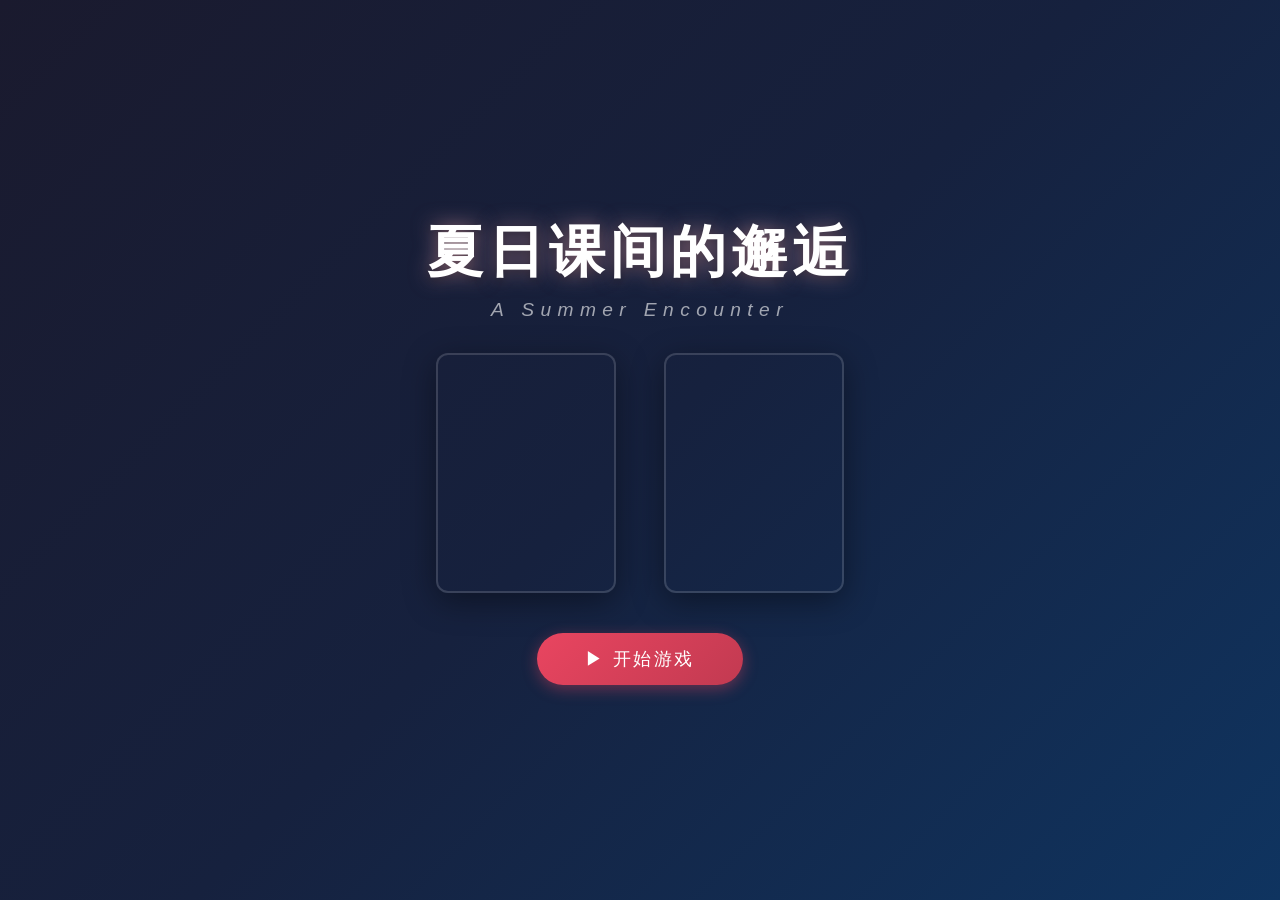
==== index.html @ ccaceec0 "Add files via upload" ====
<!DOCTYPE html>
<html lang="zh-CN">
<head>
    <meta charset="UTF-8">
    <meta name="viewport" content="width=device-width, initial-scale=1.0, viewport-fit=cover, maximum-scale=1.0, user-scalable=no">
    <title>夏日课间的邂逅</title>
    <link rel="stylesheet" href="css/style.css">
</head>
<body>
    <!-- 开始界面 -->
    <div id="title-screen" class="screen active">
        <div class="title-content">
            <h1 class="game-title">夏日课间的邂逅</h1>
            <p class="game-subtitle">A Summer Encounter</p>
            <div class="title-chars">
                <div class="title-char-preview" id="title-pangju"></div>
                <div class="title-char-preview" id="title-wangbc"></div>
            </div>
            <button id="start-btn" class="title-btn">▶ 开始游戏</button>
            <div class="title-menu">
                <button id="continue-btn" class="title-link" style="display:none;">继续游戏</button>
            </div>
        </div>
    </div>

    <!-- 游戏主界面 -->
    <div id="game-screen" class="screen">
        <!-- 背景层 -->
        <div id="background" class="background"></div>

        <!-- 角色立绘层 -->
        <div id="character-layer" class="character-layer">
            <div id="char-left" class="character char-left">
                <img id="char-left-img" src="" alt="">
            </div>
            <div id="char-right" class="character char-right">
                <img id="char-right-img" src="" alt="">
            </div>
        </div>

        <!-- 对话框 -->
        <div id="dialogue-box" class="dialogue-box">
            <div id="speaker-name" class="speaker-name"></div>
            <div id="dialogue-text" class="dialogue-text"></div>
            <div id="dialogue-hint" class="dialogue-hint">▼ 点击继续</div>
        </div>

        <!-- 选项区域 -->
        <div id="choice-area" class="choice-area" style="display:none;"></div>

        <!-- UI控制栏 -->
        <div id="ui-controls" class="ui-controls">
            <button id="btn-auto" class="ui-btn" title="自动播放">自动</button>
            <button id="btn-save" class="ui-btn" title="保存">保存</button>
            <button id="btn-load" class="ui-btn" title="读取">读取</button>
            <button id="btn-log" class="ui-btn" title="对话记录">记录</button>
            <button id="btn-skip" class="ui-btn" title="跳过">跳过</button>
            <button id="btn-menu" class="ui-btn" title="菜单">菜单</button>
        </div>
    </div>

    <!-- 结局界面 -->
    <div id="ending-screen" class="screen">
        <div class="ending-content">
            <h2 id="ending-title" class="ending-title"></h2>
            <div id="ending-text" class="ending-text"></div>
            <button id="ending-btn" class="title-btn">返回标题</button>
        </div>
    </div>

    <!-- 对话记录界面 -->
    <div id="log-screen" class="screen overlay">
        <div class="log-content">
            <h2>对话记录</h2>
            <div id="log-list" class="log-list"></div>
            <button id="log-close" class="title-btn small">关闭</button>
        </div>
    </div>

    <!-- 菜单界面 -->
    <div id="menu-screen" class="screen overlay">
        <div class="menu-content">
            <h2>菜单</h2>
            <div class="menu-options">
                <button id="menu-resume" class="menu-btn">继续游戏</button>
                <button id="menu-restart" class="menu-btn">重新开始</button>
                <button id="menu-title" class="menu-btn">返回标题</button>
            </div>
        </div>
    </div>

    <!-- 竖屏旋转提示（手机竖屏时显示，提示切换到横屏） -->
    <div id="rotate-hint">
        <div class="rotate-icon">📱</div>
        <div class="rotate-text">请旋转设备到横屏</div>
        <div class="rotate-sub">本游戏为横屏视觉小说，横屏体验更佳</div>
    </div>

    <script src="js/game.js"></script>
</body>
</html>
---- css/style.css ----
/* ===== 全局重置与基础样式 ===== */
* {
    margin: 0;
    padding: 0;
    box-sizing: border-box;
}

body {
    font-family: "Microsoft YaHei", "PingFang SC", "Hiragino Sans GB", sans-serif;
    background: #000;
    overflow: hidden;
    width: 100vw;
    height: 100vh;
    user-select: none;
    -webkit-user-select: none;
}

/* ===== 屏幕管理 ===== */
.screen {
    display: none;
    position: fixed;
    top: 0;
    left: 0;
    width: 100%;
    height: 100%;
    z-index: 1;
}

.screen.active {
    display: flex;
    align-items: center;
    justify-content: center;
}

.screen.overlay {
    z-index: 100;
    background: rgba(0, 0, 0, 0.7);
}

/* ===== 开始界面 ===== */
#title-screen {
    background: linear-gradient(135deg, #1a1a2e 0%, #16213e 50%, #0f3460 100%);
    flex-direction: column;
}

.title-content {
    text-align: center;
    z-index: 2;
}

.game-title {
    font-size: 3.5rem;
    color: #fff;
    text-shadow: 0 0 20px rgba(255, 182, 193, 0.5), 0 2px 10px rgba(0,0,0,0.5);
    margin-bottom: 0.5rem;
    letter-spacing: 0.3rem;
    animation: titleGlow 3s ease-in-out infinite alternate;
}

@keyframes titleGlow {
    from { text-shadow: 0 0 20px rgba(255, 182, 193, 0.3), 0 2px 10px rgba(0,0,0,0.5); }
    to { text-shadow: 0 0 30px rgba(255, 182, 193, 0.6), 0 2px 15px rgba(0,0,0,0.5); }
}

.game-subtitle {
    font-size: 1.2rem;
    color: rgba(255, 255, 255, 0.6);
    margin-bottom: 2rem;
    letter-spacing: 0.4rem;
    font-style: italic;
}

.title-chars {
    display: flex;
    justify-content: center;
    gap: 3rem;
    margin-bottom: 2.5rem;
}

.title-char-preview {
    width: 180px;
    height: 240px;
    border-radius: 12px;
    overflow: hidden;
    box-shadow: 0 8px 32px rgba(0, 0, 0, 0.4);
    border: 2px solid rgba(255, 255, 255, 0.15);
    transition: transform 0.3s ease;
    background-size: cover;
    background-position: center top;
}

.title-char-preview:hover {
    transform: scale(1.05) translateY(-8px);
}

.title-btn {
    padding: 14px 48px;
    font-size: 1.1rem;
    color: #fff;
    background: linear-gradient(135deg, #e94560 0%, #c23a51 100%);
    border: none;
    border-radius: 30px;
    cursor: pointer;
    letter-spacing: 0.15rem;
    transition: all 0.3s ease;
    box-shadow: 0 4px 15px rgba(233, 69, 96, 0.4);
}

.title-btn:hover {
    transform: translateY(-2px);
    box-shadow: 0 6px 25px rgba(233, 69, 96, 0.6);
}

.title-btn.small {
    padding: 10px 32px;
    font-size: 0.95rem;
}

.title-link {
    display: inline-block;
    margin-top: 1rem;
    color: rgba(255, 255, 255, 0.5);
    background: none;
    border: none;
    cursor: pointer;
    font-size: 0.9rem;
    text-decoration: underline;
    transition: color 0.3s;
}

.title-link:hover {
    color: #fff;
}

/* ===== 游戏主界面 ===== */
#game-screen {
    display: none;
    flex-direction: column;
    justify-content: flex-end;
}

#game-screen.active {
    display: flex;
}

/* 背景层 */
.background {
    position: absolute;
    top: 0;
    left: 0;
    width: 100%;
    height: 100%;
    background-size: cover;
    background-position: center;
    transition: opacity 0.8s ease;
    z-index: 0;
}

.background.fade-out {
    opacity: 0;
}

/* 角色立绘层 */
.character-layer {
    position: absolute;
    top: 0;
    left: 0;
    width: 100%;
    height: 85%;
    z-index: 1;
    display: flex;
    justify-content: space-between;
    align-items: flex-end;
    padding: 0 5%;
    pointer-events: none;
}

.character {
    height: 85%;
    max-height: 700px;
    transition: all 0.5s ease;
    opacity: 0;
    transform: translateY(20px);
    filter: drop-shadow(0 4px 20px rgba(0, 0, 0, 0.3));
}

.character.active {
    opacity: 1;
    transform: translateY(0);
}

.character.dimmed {
    opacity: 0.45;
    filter: drop-shadow(0 4px 20px rgba(0, 0, 0, 0.15)) grayscale(30%);
}

.character img {
    height: 100%;
    width: auto;
    object-fit: contain;
    object-position: bottom center;
}

.char-left {
    transform-origin: bottom left;
}

.char-right {
    transform-origin: bottom right;
}

/* 对话框 */
.dialogue-box {
    position: relative;
    z-index: 10;
    min-height: 160px;
    margin: 0 40px 24px 40px;
    padding: 22px 28px;
    background: linear-gradient(180deg, rgba(20, 20, 35, 0.92) 0%, rgba(10, 10, 20, 0.95) 100%);
    border-radius: 12px;
    border: 1px solid rgba(255, 255, 255, 0.08);
    backdrop-filter: blur(10px);
    box-shadow: 0 -4px 30px rgba(0, 0, 0, 0.4), inset 0 1px 0 rgba(255, 255, 255, 0.05);
    cursor: pointer;
    transition: all 0.3s ease;
}

.dialogue-box:hover {
    border-color: rgba(255, 255, 255, 0.15);
}

.speaker-name {
    position: absolute;
    top: -16px;
    left: 20px;
    padding: 4px 18px;
    font-size: 0.95rem;
    font-weight: bold;
    color: #fff;
    background: linear-gradient(135deg, #e94560 0%, #c23a51 100%);
    border-radius: 20px;
    white-space: nowrap;
    box-shadow: 0 2px 10px rgba(233, 69, 96, 0.3);
}

.speaker-name.narrator {
    background: linear-gradient(135deg, #667eea 0%, #764ba2 100%);
    box-shadow: 0 2px 10px rgba(102, 126, 234, 0.3);
}

.dialogue-text {
    font-size: 1.08rem;
    line-height: 1.8;
    color: #eee;
    min-height: 80px;
    word-break: break-word;
}

.dialogue-hint {
    position: absolute;
    bottom: 8px;
    right: 16px;
    font-size: 0.78rem;
    color: rgba(255, 255, 255, 0.35);
    animation: hintBlink 1s ease-in-out infinite alternate;
}

@keyframes hintBlink {
    from { opacity: 0.2; }
    to { opacity: 0.6; }
}

/* 选项区域 */
.choice-area {
    position: absolute;
    bottom: 200px;
    left: 50%;
    transform: translateX(-50%);
    z-index: 20;
    display: flex;
    flex-direction: column;
    gap: 12px;
    width: 90%;
    max-width: 600px;
}

.choice-btn {
    padding: 16px 28px;
    font-size: 1.05rem;
    color: #fff;
    background: linear-gradient(135deg, rgba(30, 30, 50, 0.95) 0%, rgba(20, 20, 35, 0.95) 100%);
    border: 1px solid rgba(255, 255, 255, 0.15);
    border-radius: 10px;
    cursor: pointer;
    text-align: left;
    transition: all 0.3s ease;
    backdrop-filter: blur(8px);
    letter-spacing: 0.03rem;
}

.choice-btn:hover {
    background: linear-gradient(135deg, rgba(233, 69, 96, 0.8) 0%, rgba(194, 58, 81, 0.8) 100%);
    border-color: rgba(233, 69, 96, 0.5);
    transform: translateX(8px);
    box-shadow: 0 4px 20px rgba(233, 69, 96, 0.3);
}

/* UI控制栏 */
.ui-controls {
    position: absolute;
    top: 12px;
    right: 16px;
    z-index: 15;
    display: flex;
    gap: 6px;
}

.ui-btn {
    padding: 6px 12px;
    font-size: 0.75rem;
    color: rgba(255, 255, 255, 0.5);
    background: rgba(0, 0, 0, 0.4);
    border: 1px solid rgba(255, 255, 255, 0.1);
    border-radius: 6px;
    cursor: pointer;
    transition: all 0.2s ease;
    backdrop-filter: blur(4px);
}

.ui-btn:hover {
    color: #fff;
    background: rgba(255, 255, 255, 0.1);
    border-color: rgba(255, 255, 255, 0.25);
}

.ui-btn.active {
    color: #e94560;
    border-color: rgba(233, 69, 96, 0.4);
}

/* ===== 结局界面 ===== */
#ending-screen {
    background: linear-gradient(180deg, rgba(0, 0, 0, 0.85) 0%, rgba(20, 10, 30, 0.95) 100%);
    flex-direction: column;
}

.ending-content {
    text-align: center;
    z-index: 2;
}

.ending-title {
    font-size: 2.2rem;
    color: #ffd700;
    text-shadow: 0 0 20px rgba(255, 215, 0, 0.4);
    margin-bottom: 1.5rem;
    letter-spacing: 0.2rem;
}

.ending-text {
    font-size: 1.05rem;
    color: rgba(255, 255, 255, 0.8);
    line-height: 2;
    max-width: 600px;
    margin-bottom: 2rem;
}

/* ===== 对话记录 ===== */
.log-content {
    background: rgba(15, 15, 25, 0.98);
    border-radius: 16px;
    padding: 30px;
    width: 90vw;
    max-width: 700px;
    max-height: 80vh;
    overflow-y: auto;
}

.log-content h2 {
    color: #fff;
    margin-bottom: 1rem;
    text-align: center;
}

.log-list {
    display: flex;
    flex-direction: column;
    gap: 10px;
    margin-bottom: 1.5rem;
}

.log-entry {
    padding: 12px 16px;
    border-radius: 8px;
    background: rgba(255, 255, 255, 0.04);
    border-left: 3px solid #e94560;
}

.log-entry .log-speaker {
    font-weight: bold;
    color: #e94560;
    font-size: 0.88rem;
    margin-bottom: 4px;
}

.log-entry .log-text {
    color: rgba(255, 255, 255, 0.8);
    font-size: 0.92rem;
    line-height: 1.6;
}

/* ===== 菜单 ===== */
.menu-content {
    background: rgba(15, 15, 25, 0.98);
    border-radius: 16px;
    padding: 36px;
    text-align: center;
}

.menu-content h2 {
    color: #fff;
    margin-bottom: 1.5rem;
}

.menu-options {
    display: flex;
    flex-direction: column;
    gap: 12px;
}

.menu-btn {
    padding: 14px 36px;
    font-size: 1rem;
    color: #fff;
    background: rgba(255, 255, 255, 0.06);
    border: 1px solid rgba(255, 255, 255, 0.12);
    border-radius: 10px;
    cursor: pointer;
    transition: all 0.3s ease;
}

.menu-btn:hover {
    background: rgba(233, 69, 96, 0.2);
    border-color: rgba(233, 69, 96, 0.4);
}

/* ===== 滚动条美化 ===== */
::-webkit-scrollbar {
    width: 6px;
}
::-webkit-scrollbar-track {
    background: transparent;
}
::-webkit-scrollbar-thumb {
    background: rgba(255, 255, 255, 0.15);
    border-radius: 3px;
}
::-webkit-scrollbar-thumb:hover {
    background: rgba(255, 255, 255, 0.3);
}

/* ===== 响应式适配 ===== */
@media (max-width: 768px) {
    .game-title {
        font-size: 2rem;
        letter-spacing: 0.15rem;
    }
    .title-char-preview {
        width: 120px;
        height: 160px;
    }
    .dialogue-box {
        margin: 0 16px 16px 16px;
        padding: 16px 18px;
        min-height: 130px;
    }
    .dialogue-text {
        font-size: 0.95rem;
    }
    .character {
        max-height: 450px;
    }
    .ui-controls {
        top: 8px;
        right: 8px;
    }
    .ui-btn {
        padding: 4px 8px;
        font-size: 0.68rem;
    }
}

/* =========================================================
   手机横屏（Landscape）适配
   目标：在高度很小的横屏手机上，保证立绘、对话框、选项
   都清晰可读、可点，并适配刘海/灵动岛安全区。
   ========================================================= */
@media (orientation: landscape) and (max-height: 600px) {

    /* --- 角色立绘层：横屏更矮，立绘占下方、左右分布 --- */
    .character-layer {
        height: 80%;
        padding: 0 2%;
        align-items: flex-end;
    }
    .character {
        height: 92%;
        max-height: 92vh;
    }

    /* --- 对话框：横屏变矮、变宽，贴底并避让安全区 --- */
    .dialogue-box {
        margin: 0
                calc(12px + env(safe-area-inset-right))
                calc(10px + env(safe-area-inset-bottom))
                calc(12px + env(safe-area-inset-left));
        padding: 12px 18px;
        min-height: 92px;
        border-radius: 10px;
    }
    .dialogue-text {
        font-size: 0.92rem;
        line-height: 1.55;
        min-height: 52px;
    }
    .speaker-name {
        font-size: 0.8rem;
        padding: 3px 14px;
        top: -13px;
        left: 16px;
    }
    .dialogue-hint {
        font-size: 0.7rem;
        bottom: 6px;
        right: 12px;
    }

    /* --- 选项：横屏下并排两列，节省垂直空间 --- */
    .choice-area {
        bottom: calc(104px + env(safe-area-inset-bottom));
        width: 94%;
        max-width: 880px;
        flex-direction: row;
        flex-wrap: wrap;
        justify-content: center;
        gap: 8px;
    }
    .choice-btn {
        flex: 1 1 42%;
        padding: 11px 18px;
        font-size: 0.9rem;
        text-align: center;
    }
    .choice-btn:hover {
        transform: translateY(-3px);
    }

    /* --- UI 控制栏：右上角，避让安全区，触控热区加大 --- */
    .ui-controls {
        top: calc(6px + env(safe-area-inset-top));
        right: calc(8px + env(safe-area-inset-right));
        gap: 5px;
    }
    .ui-btn {
        padding: 6px 10px;
        font-size: 0.7rem;
    }

    /* --- 标题界面横屏压缩 --- */
    .game-title {
        font-size: 2.1rem;
        letter-spacing: 0.2rem;
        margin-bottom: 0.3rem;
    }
    .game-subtitle {
        font-size: 0.95rem;
        margin-bottom: 0.8rem;
        letter-spacing: 0.25rem;
    }
    .title-chars {
        gap: 1.4rem;
        margin-bottom: 1rem;
    }
    .title-char-preview {
        width: 108px;
        height: 144px;
    }
    .title-btn {
        padding: 10px 36px;
        font-size: 1rem;
    }

    /* --- 结局 / 菜单 / 记录界面横屏压缩 --- */
    .ending-title {
        font-size: 1.7rem;
        margin-bottom: 0.8rem;
    }
    .ending-text {
        font-size: 0.92rem;
        line-height: 1.7;
        max-width: 82vw;
        margin-bottom: 1.2rem;
    }
    .ending-content,
    .menu-content,
    .log-content {
        padding: 18px 26px;
    }
    .log-content,
    .menu-content {
        max-height: 88vh;
    }
    .menu-btn {
        padding: 11px 30px;
        font-size: 0.95rem;
    }
}

/* =========================================================
   竖屏旋转提示（仅触屏手机竖屏时显示）
   桌面横屏 / 平板不触发；提示用户旋转到横屏。
   ========================================================= */
#rotate-hint {
    display: none;
    position: fixed;
    inset: 0;
    z-index: 9999;
    flex-direction: column;
    align-items: center;
    justify-content: center;
    text-align: center;
    color: #fff;
    background: linear-gradient(135deg, #1a1a2e 0%, #16213e 50%, #0f3460 100%);
    padding: 24px;
}

#rotate-hint .rotate-icon {
    font-size: 4rem;
    margin-bottom: 1.2rem;
    animation: rotatePhone 2s ease-in-out infinite;
}

#rotate-hint .rotate-text {
    font-size: 1.4rem;
    font-weight: bold;
    letter-spacing: 0.1rem;
    margin-bottom: 0.6rem;
}

#rotate-hint .rotate-sub {
    font-size: 0.9rem;
    color: rgba(255, 255, 255, 0.55);
}

@keyframes rotatePhone {
    0%   { transform: rotate(0deg); }
    25%  { transform: rotate(-90deg); }
    75%  { transform: rotate(-90deg); }
    100% { transform: rotate(0deg); }
}

@media (orientation: portrait) and (max-width: 920px) and (pointer: coarse) {
    #rotate-hint {
        display: flex;
    }
}
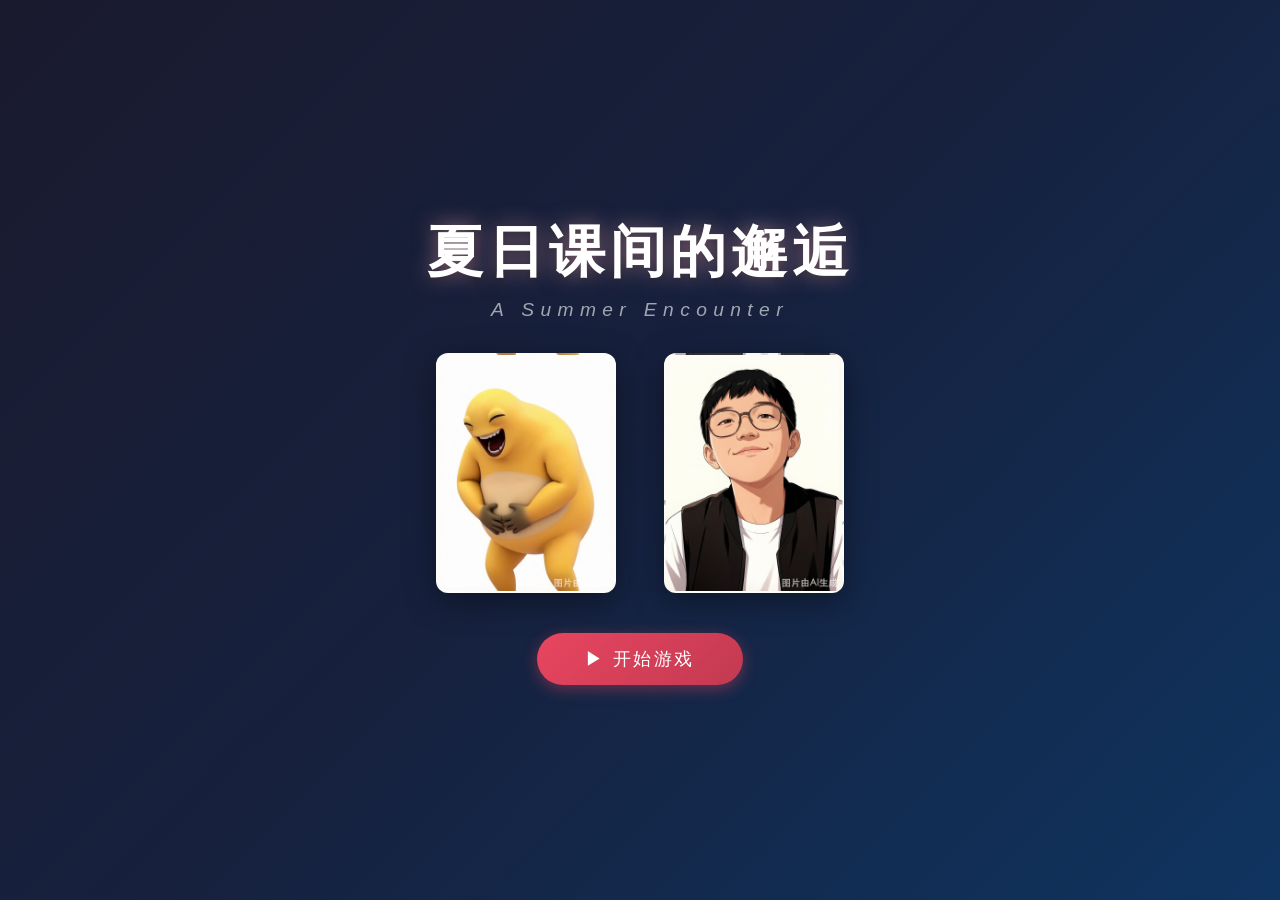
==== commit 19b2dbcb: "增加配音" ====
--- a/index.html
+++ b/index.html
@@ -55,6 +55,7 @@
             <button id="btn-load" class="ui-btn" title="读取">读取</button>
             <button id="btn-log" class="ui-btn" title="对话记录">记录</button>
             <button id="btn-skip" class="ui-btn" title="跳过">跳过</button>
+            <button id="btn-voice" class="ui-btn active" title="配音开关">🔊</button>
             <button id="btn-menu" class="ui-btn" title="菜单">菜单</button>
         </div>
     </div>
@@ -96,6 +97,7 @@
         <div class="rotate-sub">本游戏为横屏视觉小说，横屏体验更佳</div>
     </div>
 
+    <script src="assets/voices/voice_map.js"></script>
     <script src="js/game.js"></script>
 </body>
 </html>
